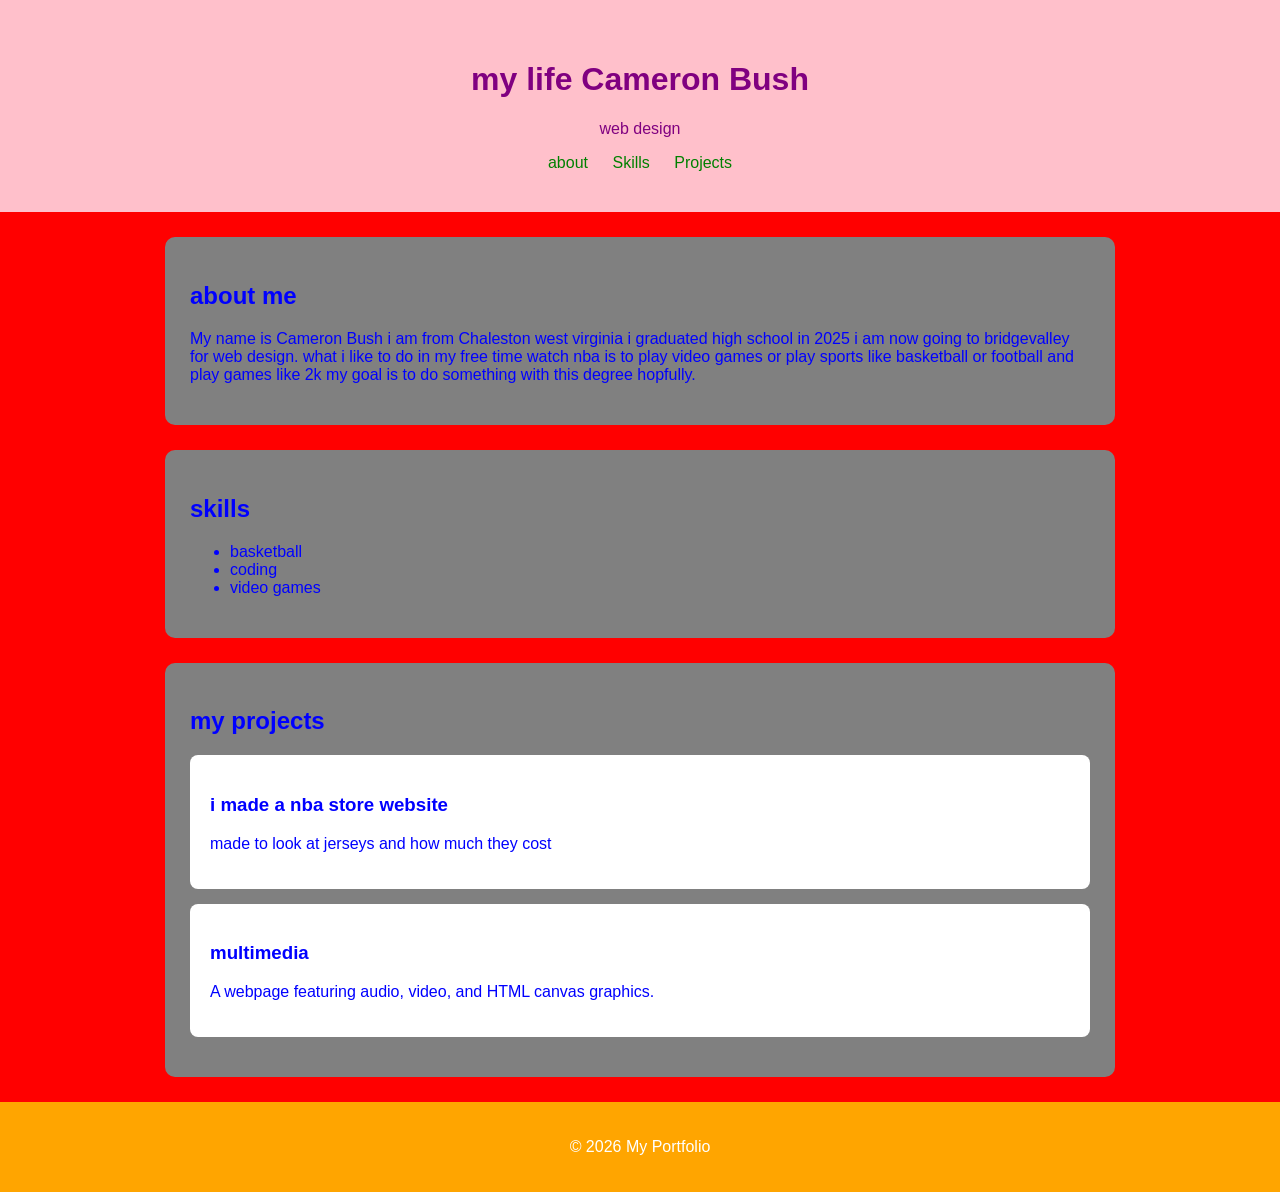
==== index.html @ efea7644 "Rename potfol.html to index.html" ====
<!DOCTYPE html>
<html lang="en">
    <head>
        <meta charset="UTF-8"/>
        <title>my life</title>
        <link rel="stylesheet" href="potfil.css">
    </head>
    <body>
        <header>
            <h1>my life Cameron Bush</h1>
            <p>web design</p>

            <nav>
                <a href="about">about</a>
                <a href="skills">Skills</a>
                <a href="projects">Projects</a>
            </nav>
        </header>

        <main>
            <section id="about">
                <h2>about me</h2>
                <P>My name is Cameron Bush i am from Chaleston west virginia i graduated high school in 2025 i am now 
                    going to bridgevalley for web design. what i like to do in my free time watch nba 
                    is to play video games or play sports like basketball or football and play games like 2k
                    my goal is to do something with this degree hopfully.
                </P>
            </section>


            <section id="skills">
                <h2>skills</h2>
                <ul>
                    <li>basketball</li>
                    <li>coding</li>
                    <li>video games</li>
                </ul>
            </section>

            <section id="projects">
                <h2>my projects</h2>
            <div class="project">
            <h3>i made a nba store website</h3>
            <p>made to look at jerseys and how much they cost</p>
        </div>

        <div class="project">
            <h3>multimedia </h3>
            <p>A webpage featuring audio, video,
            and HTML canvas graphics.</p>
        </div>

            </section>
        </main>

        <footer>
            <p>&copy; 2026 My Portfolio</p>
        </footer>

    </body>
</html>
---- potfil.css ----
body {
    font-family: Arial, sans-serif;
    margin: 0;
    background-color: red;
    color: blue;
}

header {
    background-color: pink;
    color: purple;
    text-align: center;
    padding: 40px;
}

nav a {
    color: green;
    text-decoration: none;
    margin: 10px;
}

nav a:hover {
    color: gold;
}

section {
    background-color: gray;
    margin: 25px auto;
    padding: 25px;
    max-width: 900px;
    border-radius: 10px;
}

.project {
    background-color: white;
    padding: 20px;
    margin: 15px 0;
    border-radius: 8px;
}

footer {
    background-color: orange;
    color: white;
    text-align: center;
    padding: 20px;
}

html {
    scroll-behavior: smooth;
}

@media (max-width: 600px) {
    header {
        padding: 20px;
    }

    nav a {
        display: block;
        margin: 12px;
    }

    section {
        margin: 15px;
        padding: 15px;
    }
}
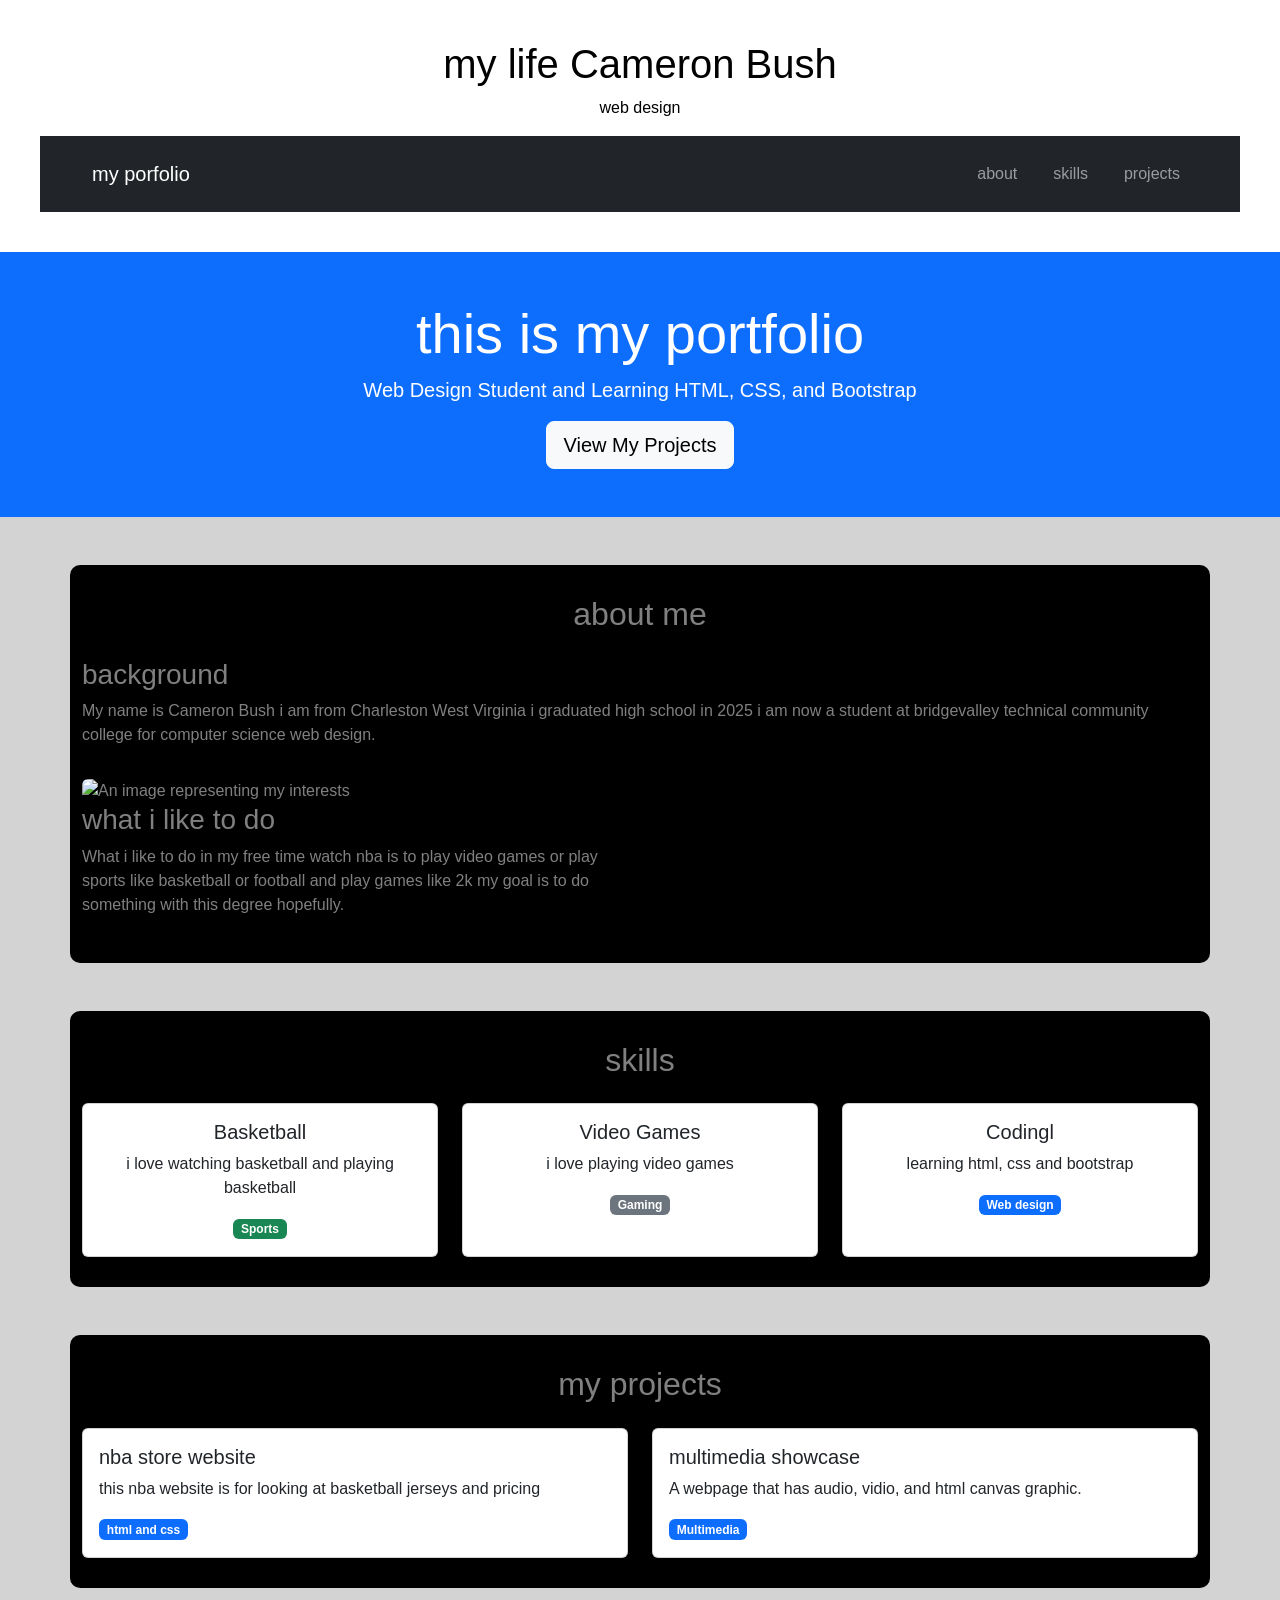
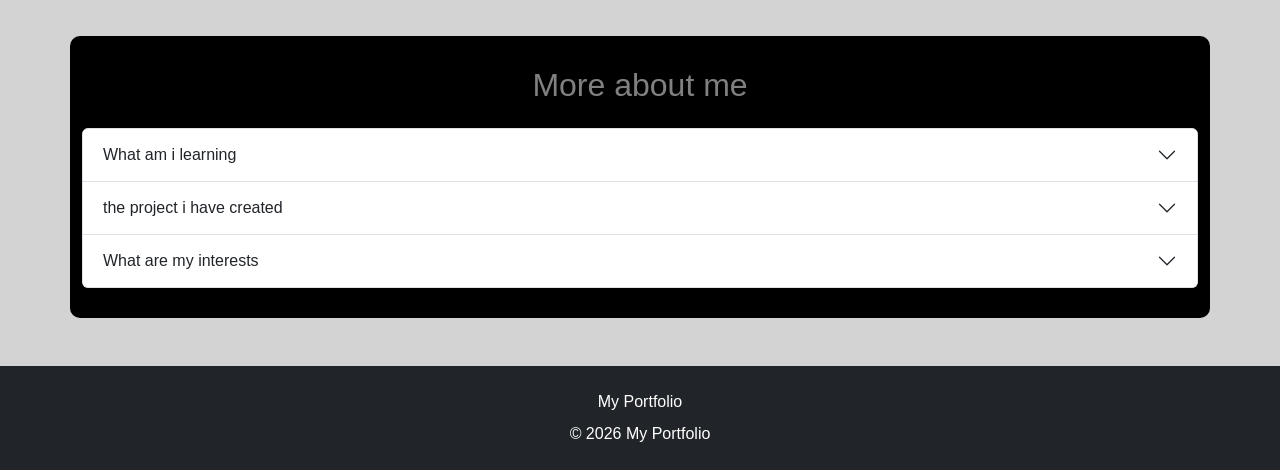
==== commit c91a58b2: "Add files via upload" ====
--- a/index.html
+++ b/index.html
@@ -2,7 +2,12 @@
 <html lang="en">
     <head>
         <meta charset="UTF-8"/>
+        <meta name="viewport" content="width=device-width, initial-scale=1.0">
+
         <title>my life</title>
+
+        <link href="https://cdn.jsdelivr.net/npm/bootstrap@5.3.8/dist/css/bootstrap.min.css" rel="stylesheet">
+
         <link rel="stylesheet" href="potfil.css">
     </head>
     <body>
@@ -10,52 +15,264 @@
             <h1>my life Cameron Bush</h1>
             <p>web design</p>
 
-            <nav>
-                <a href="about">about</a>
-                <a href="skills">Skills</a>
-                <a href="projects">Projects</a>
-            </nav>
-        </header>
+            <nav class="navbar navbar-expand-lg navbar-dark bg-dark">
+                <div class="container">
+
+                    <a class="navbar-brand" href="#">my porfolio</a>
+
+                    <button class="navbar-toggler" type="button"
+                            data-bs-toggle="collapse"
+                            data-bs-target="#portfolioNav"
+                            aria-controls="portfolioNav"
+                            aria-expanded="false"
+                            aria-label="Toggler navigation">
+
+                        <span class="navbar-toggler-icon"></span>
+                        
+                    </button>
+
+                    <div class="collapse navbar-collapse" id="portfolioNav">
+                        <ul class="navbar-nav ms-auto">
+                            <li class="nav-item">
+                                <a class="nav-link" href="about">about</a>
+                            </li>
+
+                            <li class="nav-item">
+                                <a class="nav-link" href="skills">skills</a>
+                            </li>
+
+                            <li class="nav-item">
+                                <a class="nav-link" href="projects">projects</a>
+                            </li>
+                    </ul>
+                </div>
+            </div>
+        </nav>
+    </header>
+
+    <header class="bg-primary text-white text-center py-5">
+    <div class="container">
+
+        <h1 class="display-4">this is my portfolio</h1>
+
+        <p class="lead">
+            Web Design Student and Learning HTML, CSS, and Bootstrap
+        </p>
+
+        <a href="#projects" class="btn btn-light btn-lg">
+            View My Projects
+        </a>
+
+    </div>
+</header>
 
         <main>
-            <section id="about">
-                <h2>about me</h2>
-                <P>My name is Cameron Bush i am from Chaleston west virginia i graduated high school in 2025 i am now 
-                    going to bridgevalley for web design. what i like to do in my free time watch nba 
-                    is to play video games or play sports like basketball or football and play games like 2k
-                    my goal is to do something with this degree hopfully.
+            <section id="about" class="container my-5">
+                <h2 class="text-center mb-4">about me</h2>
+
+                <div class="row align-items-center">
+
+                    <div class="col-12 col-md 6">
+
+                        <h3>background</h3>
+
+                <P>My name is Cameron Bush i am from Charleston West Virginia 
+                    i graduated high school in 2025 i am now 
+                    a student at bridgevalley technical community college 
+                    for computer science web design. 
+                    
+                    
                 </P>
-            </section>
-
-
-            <section id="skills">
-                <h2>skills</h2>
-                <ul>
-                    <li>basketball</li>
-                    <li>coding</li>
-                    <li>video games</li>
-                </ul>
-            </section>
-
-            <section id="projects">
-                <h2>my projects</h2>
-            <div class="project">
-            <h3>i made a nba store website</h3>
-            <p>made to look at jerseys and how much they cost</p>
-        </div>
-
-        <div class="project">
-            <h3>multimedia </h3>
-            <p>A webpage featuring audio, video,
-            and HTML canvas graphics.</p>
-        </div>
-
-            </section>
+
+                <img src="images/portfilio.jpg"
+                class="img-fluid rounded shadow mt-3"
+                alt="An image representing my interests"
+                style="max-width: 350px;">
+
+                
+                    
+                    </div>
+                </div>
+
+                <div class="col-12 col-md-6">
+                    <h3>what i like to do</h3>
+                    <p>
+                    What i like to do in my free time watch nba is to play video games 
+                    or play sports like basketball or football and play games like 2k
+                    my goal is to do something with this degree hopefully.
+                    </p>
+                </div>
+            </section>
+
+
+            <section id="skills" class="container my-5">
+
+                <h2 class="text-center mb-4">skills</h2>
+
+                <div class="row g-4">
+
+                    <div class="col-12 col-md-4">
+                        <div class="card h-100">
+                            <div class="card-body text-center">
+                                 <h3 class="card-title h5">Basketball</h3>
+                                 <p class="card-text">
+                                    i love watching basketball and playing basketball
+                                 </p> 
+                                 <span class="badge bg-success">Sports</span>
+                            </div>
+                        </div>
+
+                    </div>
+
+                <div class="col-12 col-md-4">
+                        <div class="card h-100">
+                            <div class="card-body text-center">
+                                 <h3 class="card-title h5">Video Games</h3>
+                                 <p class="card-text">
+                                    i love playing video games
+                                 </p> 
+                                 <span class="badge bg-secondary">Gaming</span>
+                            </div>
+                        </div>
+
+                    </div>
+
+                <div class="col-12 col-md-4">
+                        <div class="card h-100">
+                            <div class="card-body text-center">
+                                 <h3 class="card-title h5">Codingl</h3>
+                                 <p class="card-text">
+                                    learning html, css and bootstrap
+                                 </p> 
+                                 <span class="badge bg-primary">Web design</span>
+                            </div>
+                        </div>
+
+                    </div>
+
+
+            </section>
+
+            <section id="projects" class="container my-5">
+                <h2 class="text-center mb-4">my projects</h2>
+
+                    <div class="row g-4">
+
+                        <div class="col-12 col-md-6">
+                            <div class="card h-100">
+                                <div class="card-body">
+                                    <h3 class="card-title h5"> nba store website</h3>
+
+                                    <p class="card-text">
+                                        this nba website is for 
+                                        looking at basketball jerseys and pricing
+                                    </p>
+
+                                    <span class="badge bg-primary">html and css</span>
+                                </div>
+                            </div>
+                        </div>
+
+                        <div class="col-12 col-md-6">
+                            <div class="card h-100">
+                                <div class="card-body">
+                                    <h3 class="card-title h5">multimedia showcase</h3>
+
+                                    <p class="card-text">
+                                        A webpage that has 
+                                        audio, vidio, and html canvas graphic.
+                                    </p>
+
+                                    <span class="badge bg-primary">Multimedia</span>
+                                </div>
+                            </div>
+                        </div>
+                    </div>
+
+                    
+            </section>
+
+            <section id="faq" class="container my-5">
+                <h2 class="text-center mb-4">More about me</h2>
+
+                <div class="accordion" id="portfolioAccordion">
+
+                    <div class="accordion-item">
+                        <h3 class="accordion-header">
+                            <button class="accordion-button collapsed" type="button"
+                                    data-bs-toggle="collapse"
+                                    data-bs-target="#answer1">
+                                What am i learning                
+                            </button>
+                        </h3>
+
+                        <div id="answer1" class="accordion-collapse collapse"
+                            data-bs-parent="#portfolioAccordion">
+                            <div class="accordion-body">
+                                HTML, CSS, Bootstrap and web design
+                            </div>
+
+                        </div>
+                    </div>
+
+                <div class="accordion-item">
+                        <h3 class="accordion-header">
+                            <button class="accordion-button collapsed" type="button"
+                                    data-bs-toggle="collapse"
+                                    data-bs-target="#answer2">
+                                the project i have created                
+                            </button>
+                        </h3>
+
+                        <div id="answer2" class="accordion collapse collapse"
+                            data-bs-parent="#portfolioAccordion">
+                            <div class="accordion-body">
+                                An NBA store website and a multimedia showcase
+                            </div>
+
+                        </div>
+                    </div>
+
+                    <div class="accordion-item">
+                        <h3 class="accordion-header">
+                            <button class="accordion-button collapsed" type="button"
+                                    data-bs-toggle="collapse"
+                                    data-bs-target="#answer3">
+                                What are my interests                
+                            </button>
+                        </h3>
+
+                        <div id="answer3" class="accordion-collapse collapse"
+                            data-bs-parent="#portfolioAccordion">
+                            <div class="accordion-body">
+                                Basketball, video games and coding
+                            </div>
+
+                        </div>
+                    </div>
+
+
+                    
+                </div>
+            </section>
+            
+
+
+
+
+
+
         </main>
 
-        <footer>
-            <p>&copy; 2026 My Portfolio</p>
+        <footer class="bg-dark text-white-center py-4 mt-5">
+            <div class="container">
+                <p class="mb-2">My Portfolio</p>
+                <p class="mb-0">
+                    &copy; 2026 My Portfolio
+                </p>
+            </div>
+            
         </footer>
-
+        <script src="https://cdn.jsdelivr.net/npm/bootstrap@5.3.8/dist/js/bootstrap.bundle.min.js"></script>
     </body>
-</html>
+</html>
--- a/potfil.css
+++ b/potfil.css
@@ -2,34 +2,39 @@
 body {
     font-family: Arial, sans-serif;
     margin: 0;
-    background-color: red;
-    color: blue;
+    background-color: lightgrey;
+    color: gray;
 }
 
 header {
-    background-color: pink;
-    color: purple;
+    background-color: white;
+    color: black;
     text-align: center;
     padding: 40px;
 }
 
+
 nav a {
-    color: green;
+    color: black;
     text-decoration: none;
     margin: 10px;
 }
 
 nav a:hover {
-    color: gold;
+    color: blue;
 }
 
 section {
-    background-color: gray;
+    background-color: black;
     margin: 25px auto;
     padding: 25px;
     max-width: 900px;
     border-radius: 10px;
+    padding-top: 30px;
+    padding-bottom: 30px;
 }
+
+
 
 .project {
     background-color: white;
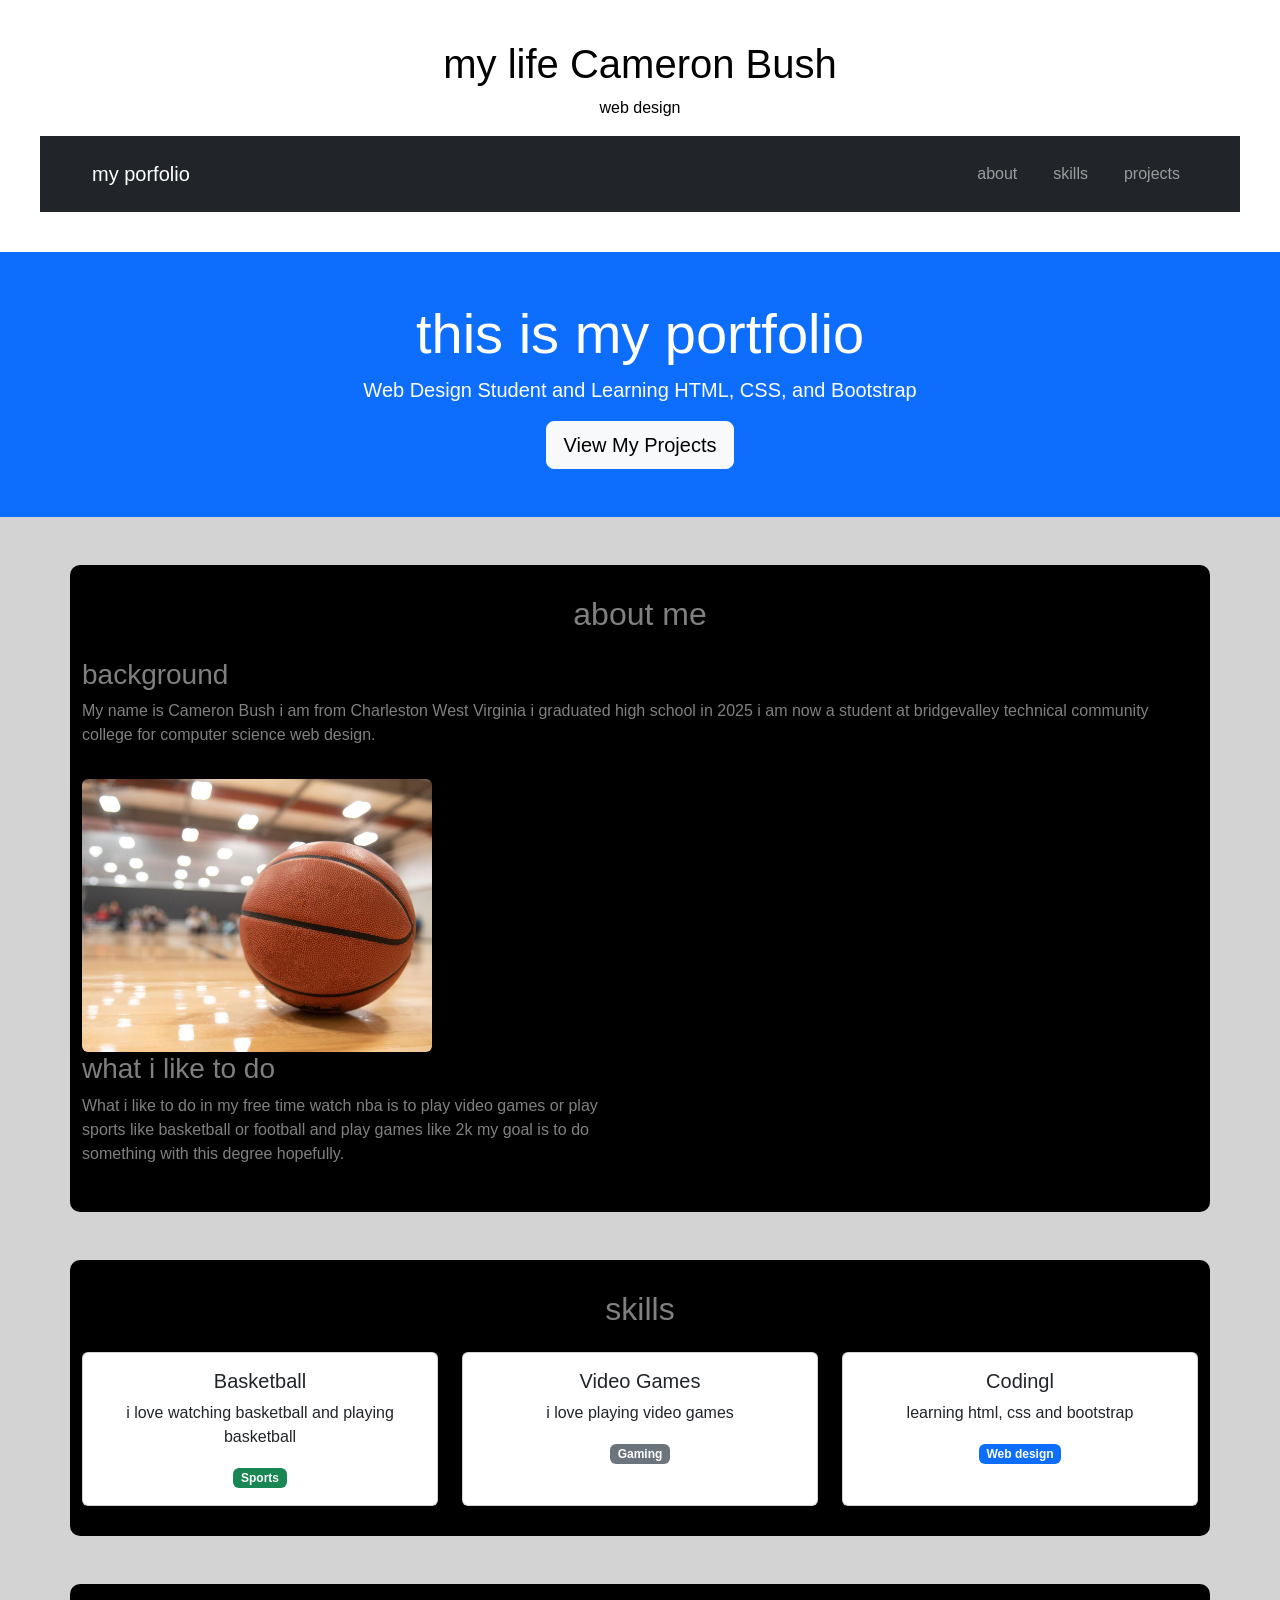
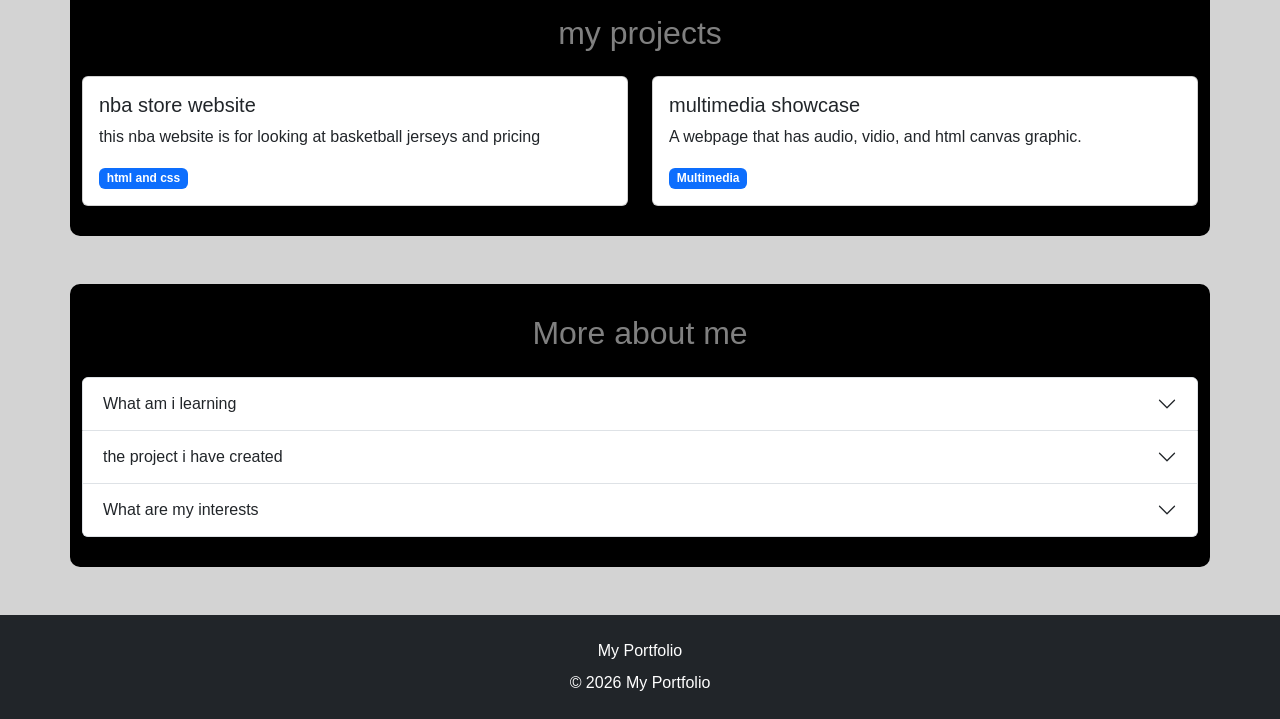
==== commit 56fd6bdd: "Rename indeexx.html to index.html" ====
--- a/index.html
+++ b/index.html
@@ -84,10 +84,9 @@
                     
                 </P>
 
-                <img src="images/portfilio.jpg"
-                class="img-fluid rounded shadow mt-3"
-                alt="An image representing my interests"
-                style="max-width: 350px;">
+                <img src="portfilio.jpg" class="img-fluid rounded shadow mt-3"
+                alt="Basketball on a court"
+                 style="max-width: 350px;">
 
                 
                     
@@ -275,4 +274,4 @@
         </footer>
         <script src="https://cdn.jsdelivr.net/npm/bootstrap@5.3.8/dist/js/bootstrap.bundle.min.js"></script>
     </body>
-</html>+</html>
